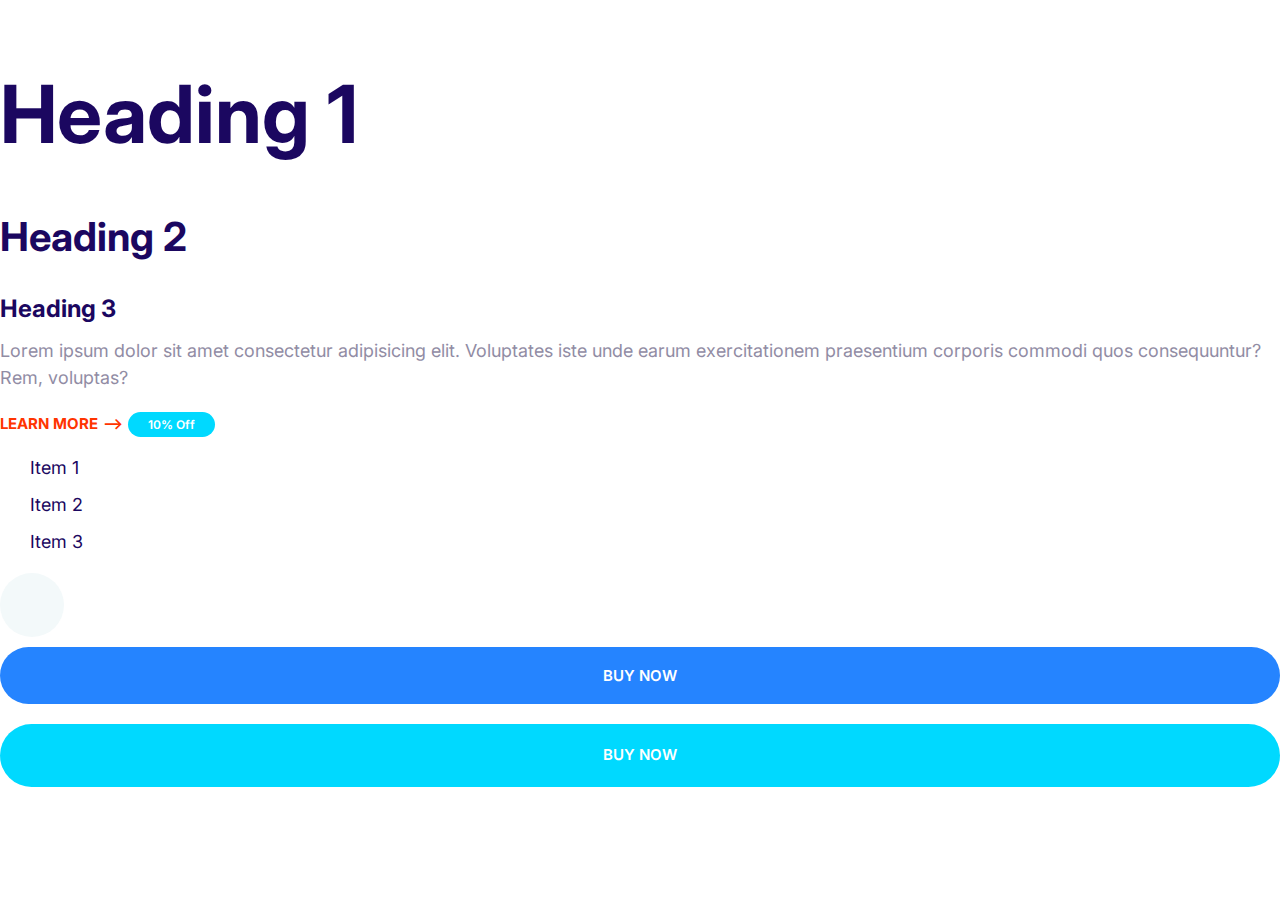
==== index.html @ d7249e1e "Add files via upload" ====
<!DOCTYPE html>
<html lang="en">
  <head>
    <meta charset="UTF-8" />
    <meta http-equiv="X-UA-Compatible" content="IE=edge" />
    <meta name="viewport" content="width=device-width, initial-scale=1.0" />
    <link rel="stylesheet" href="css/normalize.css" />
    <link rel="stylesheet" href="css/styles.css" />
    <link rel="preconnect" href="https://fonts.googleapis.com" />
    <link rel="preconnect" href="https://fonts.gstatic.com" crossorigin />
    <link
      href="https://fonts.googleapis.com/css2?family=Inter:wght@400;600;700&family=Monoton&display=swap"
      rel="stylesheet"
    />
    <title>Moshify</title>
  </head>
  <body>
    <h1>Heading 1</h1>
    <h2>Heading 2</h2>
    <h3>Heading 3</h3>
    <p>
      Lorem ipsum dolor sit amet consectetur adipisicing elit. Voluptates iste
      unde earum exercitationem praesentium corporis commodi quos consequuntur?
      Rem, voluptas?
    </p>
    <a href="#" class="link-arrow">Learn More</a>
    <span class="badge badge--secondary badge--small">10% Off</span>
    <ul class="list list--tick">
      <li class="list__item">Item 1</li>
      <li class="list__item">Item 2</li>
      <li class="list__item">Item 3</li>
    </ul>
  <span class="icon-container">
    </svg><svg class="icon icon--primary">
      <use xlink:href="images/sprite.svg#wordpress"></use>
    </svg>
  </span>
  <button class="btn btn--primary btn--block">Buy Now</button>
  <a href="#" class="btn btn--secondary btn--block">Buy Now</a>
</body>
</html>
---- css/styles.css ----
*,
*::before,
*::after {
  box-sizing: border-box;
}

/* Color Palette */
:root {
  --color-primary: #2584ff;
  --color-secondary: #00d9ff;
  --color-accent: #ff3400;
  --color-headings: #1b0760;
  --color-body: #918ca4;
}

/* Typography */
html {
  font-size: 62.5%;
}

body {
  font-family: Inter, Arial, Helvetica, sans-serif;
  font-size: 2.4rem;
  line-height: 1.5;
  color: var(--color-body);
}

h1,
h2,
h3 {
  color: var(--color-headings);
  margin-bottom: 1rem;
}

h1 {
  font-size: 7rem;
}

h2 {
  font-size: 4rem;
}

h3 {
  font-size: 3rem;
}

p {
  margin-top: 0;
}

@media screen and (min-width: 1024px) {
  body {
    font-size: 1.8rem;
  }

  h1 {
    font-size: 8rem;
  }

  h2 {
    font-size: 4rem;
  }

  h3 {
    font-size: 2.4rem;
  }
}

/* Links */
a {
  text-decoration: none;
}

.link-arrow {
  color: var(--color-accent);
  font-size: 2rem;
  font-weight: bold;
  text-transform: uppercase;
}

.link-arrow::after {
  content: "-->";
  margin-left: 5px;
  transition: margin 0.15s;
}

.link-arrow:hover::after {
  margin-left: 10px;
}

@media screen and (min-width: 1024px) {
  .link-arrow {
    font-size: 1.5rem;
  }
}

/* Badges */
.badge {
  border-radius: 20px;
  font-size: 2rem;
  font-weight: 600;
  padding: 0.5rem 2rem;
  white-space: nowrap;
}

.badge--primary {
  background-color: var(--color-primary);
  color: #fff;
}

.badge--secondary {
  background-color: var(--color-secondary);
  color: #fff;
}

.badge--small {
  font-size: 1.6rem;
}

@media screen and (min-width: 1024px) {
  .badge {
    font-size: 1.5rem;
  }

  .badge--small {
    font-size: 1.2rem;
  }
}

/* Lists */
.list {
  list-style: none;
  padding-left: 0;
  color: var(--color-headings);
}

.list--inline .list__item {
  display: inline-block;
  margin-right: 2rem;
}

.list--tick {
  list-style-image: url(../icons/tick.svg);
  padding-left: 3rem;
}

.list--tick .list__item {
  padding-left: 0.5rem;
  margin-bottom: 1rem;
}

@media screen and (min-width: 1024px) {
  .list--tick .list__item {
    padding-left: 0;
  }
}

/* Icons */
.icon {
  width: 40px;
  height: 40px;
}

.icon--primary {
  fill: var(--color-primary);
}

.icon-container {
  align-items: center;
  background-color: #f3f9fa;
  border-radius: 100%;
  display: inline-flex;
  height: 64px;
  justify-content: center;
  width: 64px;
}

/* Buttons */
.btn {
  border-radius: 40px;
  border-width: 0;
  cursor: pointer;
  font-size: 1.8rem;
  font-weight: 600;
  margin: 1rem 0;
  padding: 2rem 3rem;
  text-align: center;
  text-transform: uppercase;
  white-space: nowrap;
}

.btn--primary {
  background-color: var(--color-primary);
  color: #fff;
}

.btn--primary:hover {
  background-color: #3a8ffd;
}

.btn--secondary {
  background-color: var(--color-secondary);
  color: #fff;
}

.btn--secondary:hover {
  background-color: #00c8eb;
}

.btn--accent {
  background-color: var(--color-accent);
  color: #fff;
}

.btn--accent:hover {
  background-color: #ec3000;
}

.btn--outline {
  background-color: #fff;
  color: var(--color-headings);
  border: 2px solid var(--color-headings);
}

.btn--outline:hover {
  background-color: var(--color-headings);
  color: #fff;
}

.btn--block {
  width: 100%;
  display: inline-block;
}

@media screen and (min-width: 1024px) {
  .btn {
    font-size: 1.5rem;
  }
}
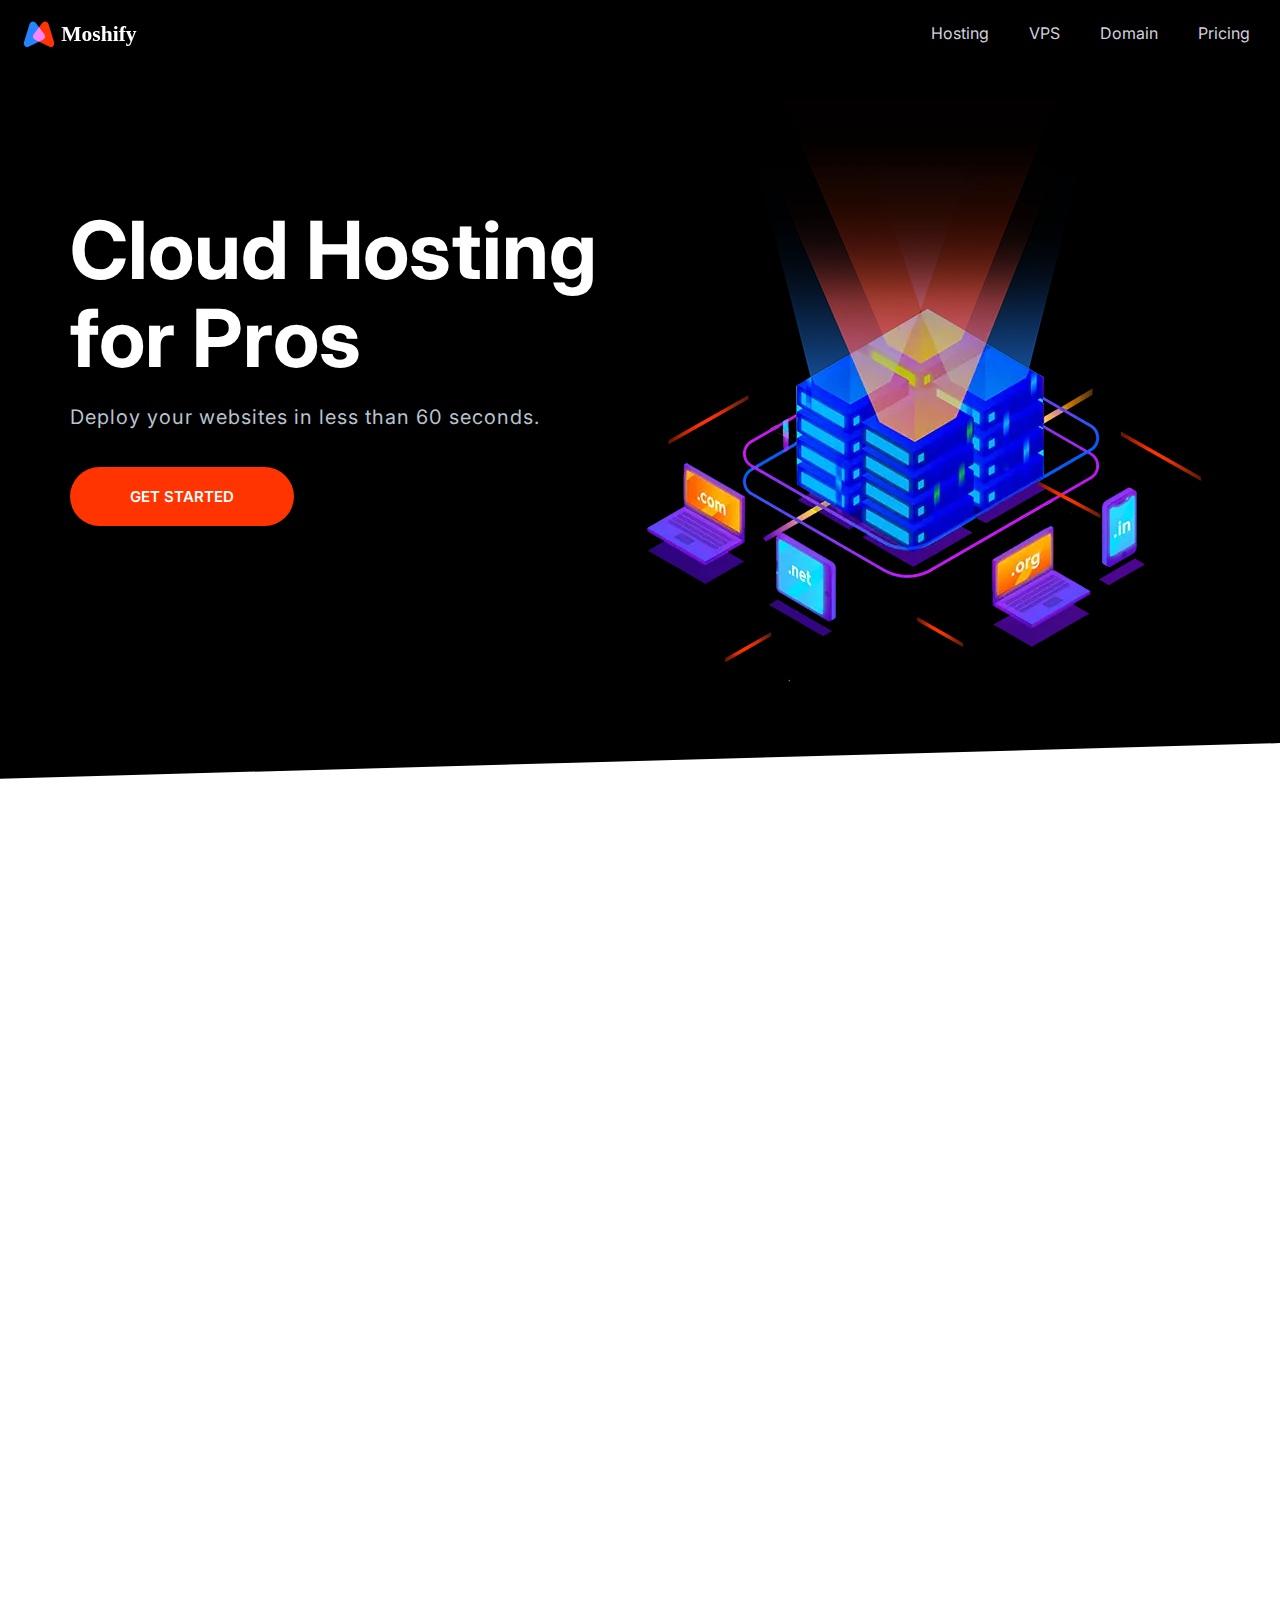
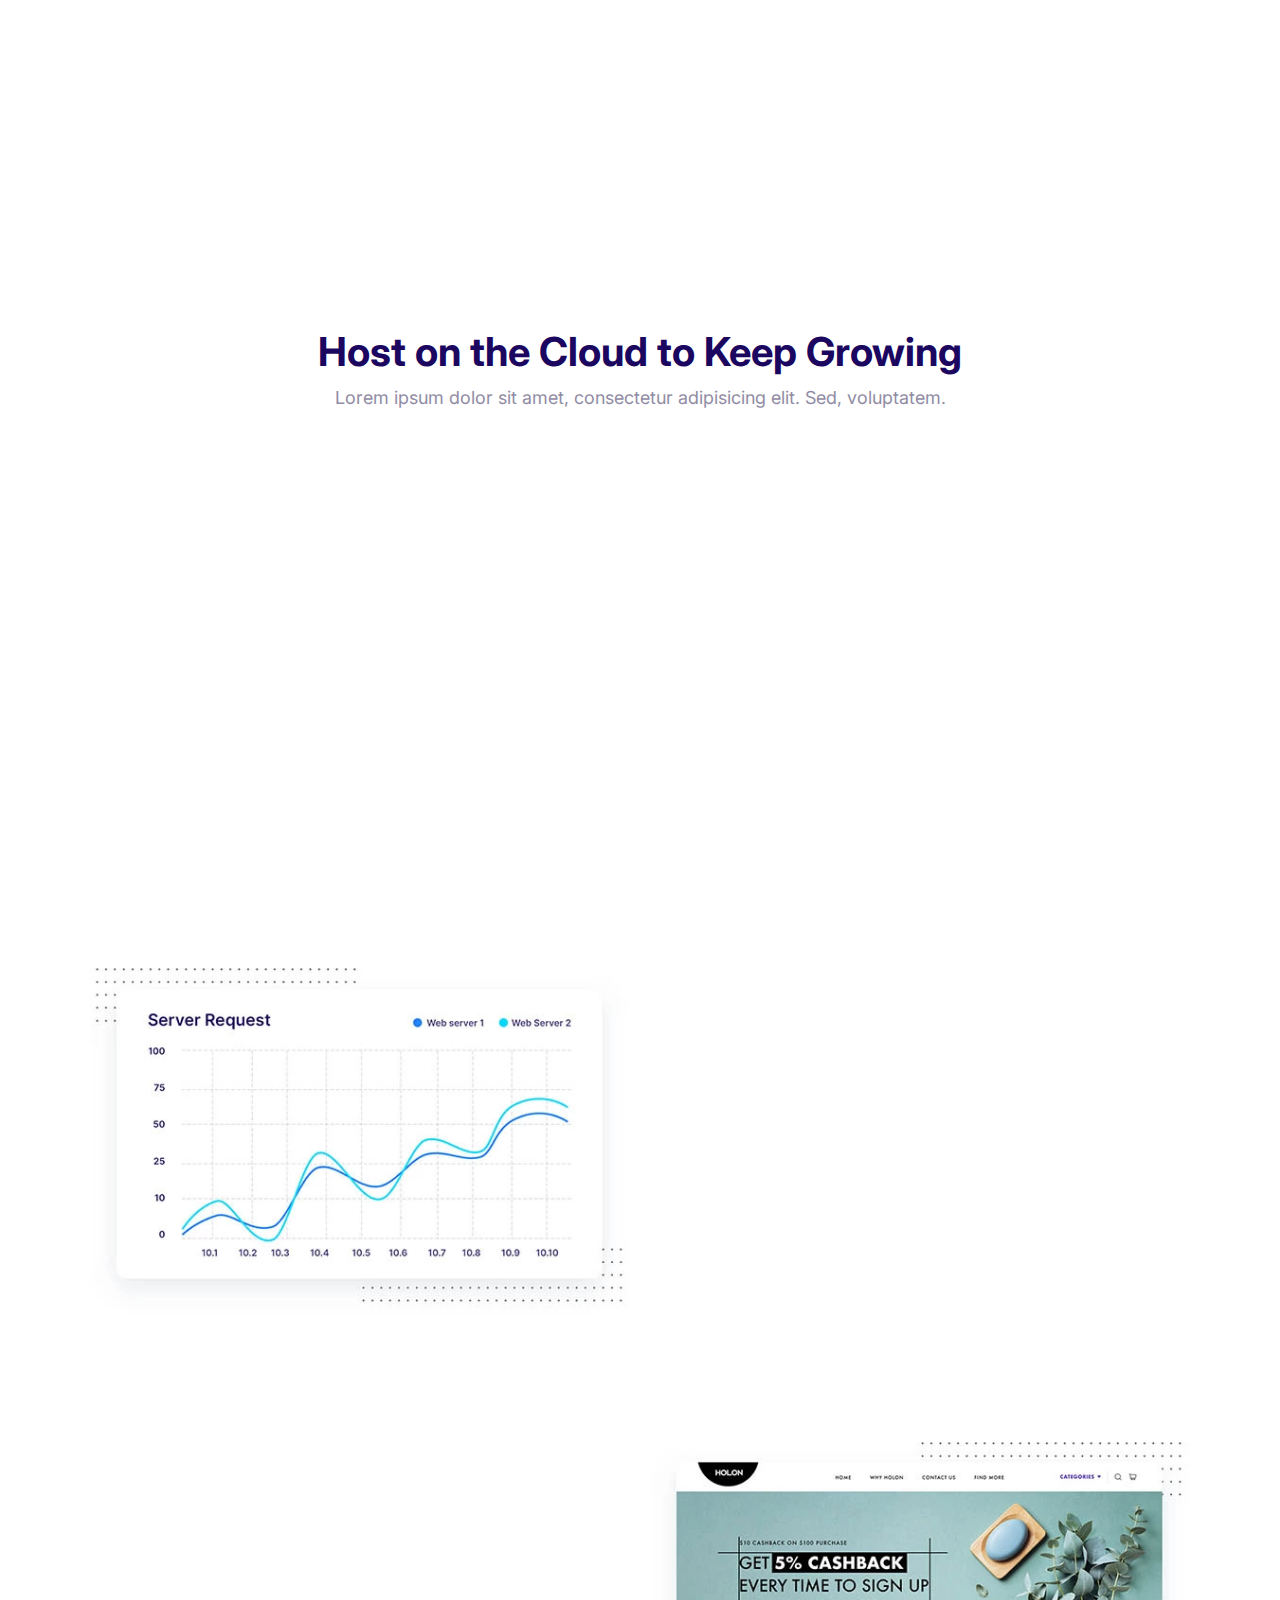
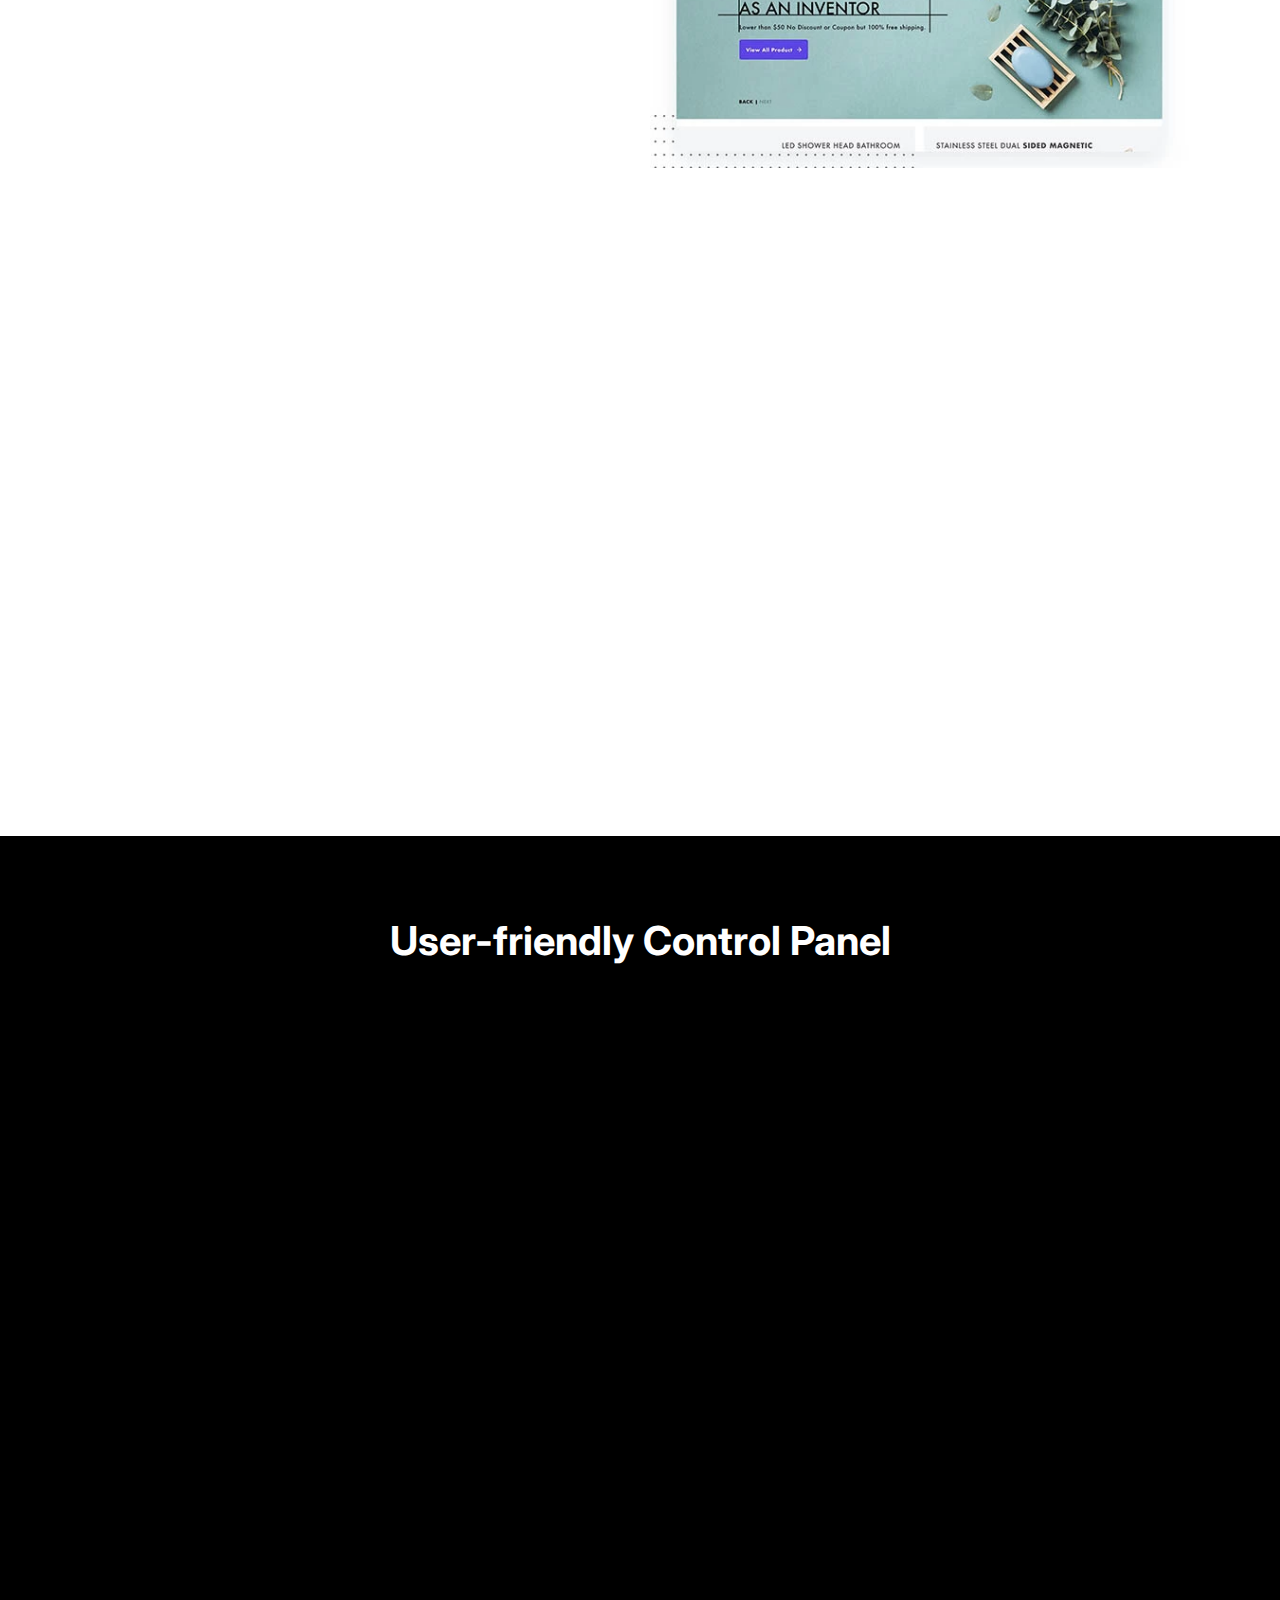
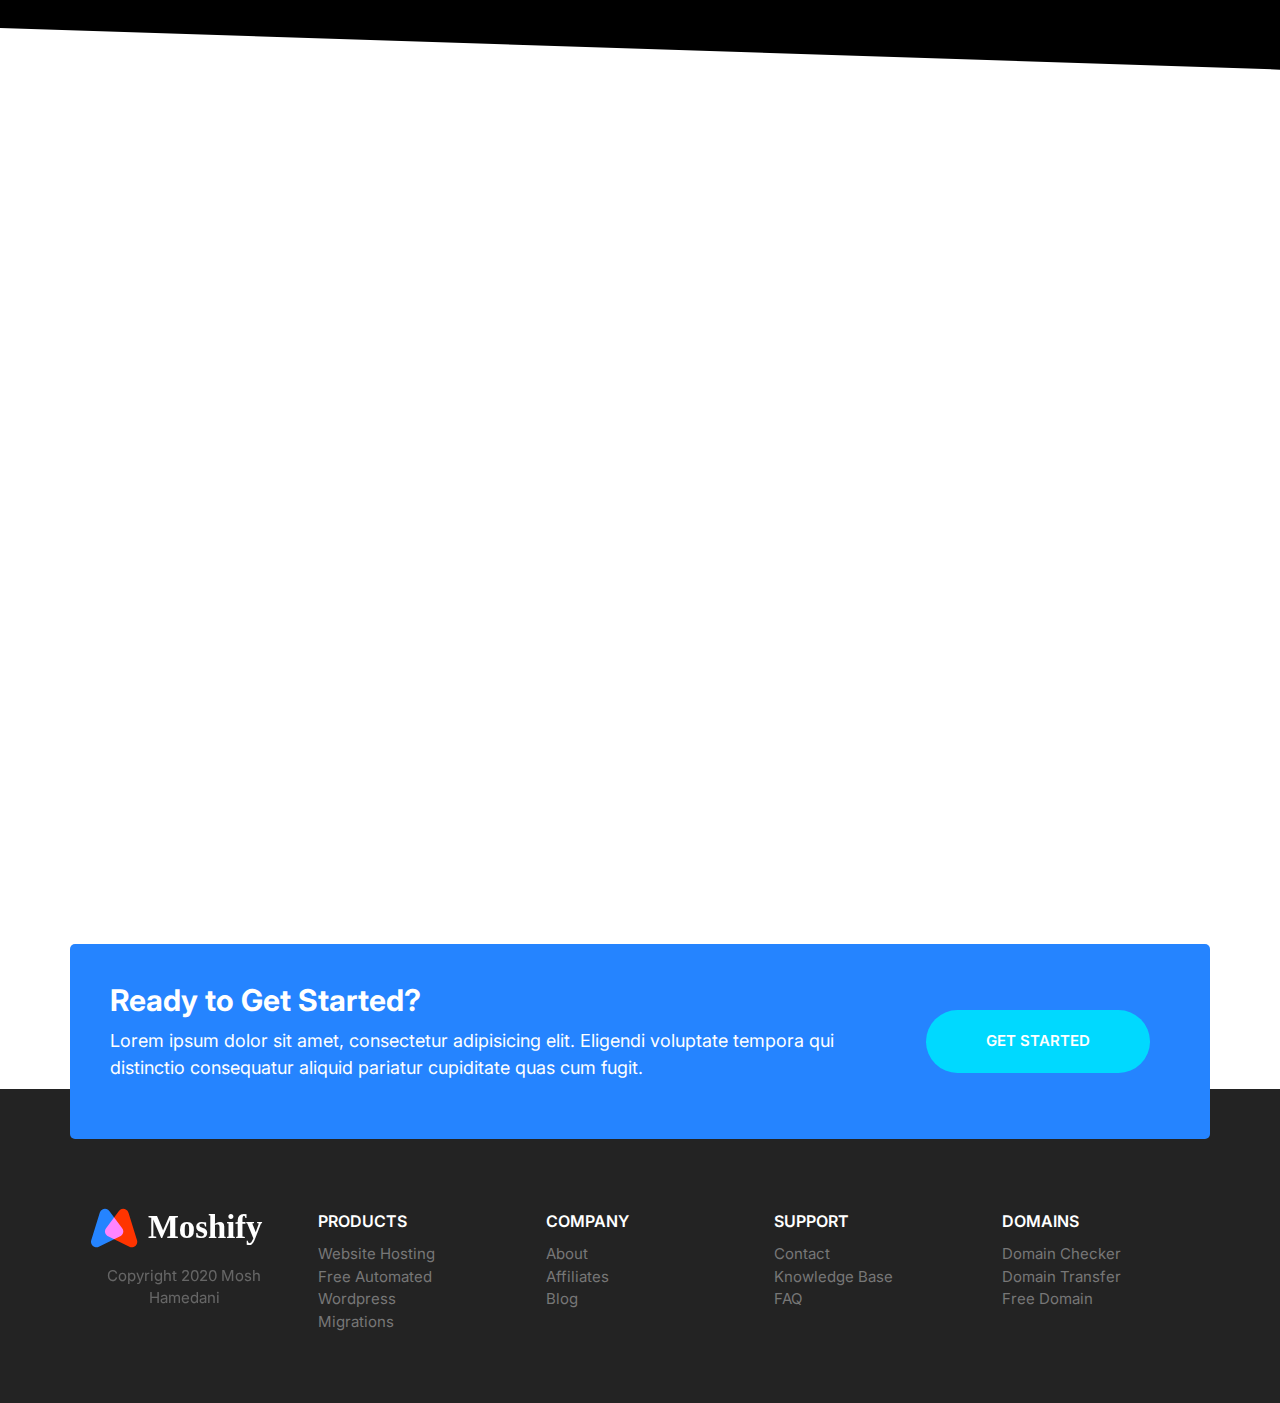
==== commit 0d859f67: "Add files via upload" ====
--- a/index.html
+++ b/index.html
@@ -1,41 +1,513 @@
-<!DOCTYPE html>
-<html lang="en">
-  <head>
-    <meta charset="UTF-8" />
-    <meta http-equiv="X-UA-Compatible" content="IE=edge" />
-    <meta name="viewport" content="width=device-width, initial-scale=1.0" />
-    <link rel="stylesheet" href="css/normalize.css" />
-    <link rel="stylesheet" href="css/styles.css" />
-    <link rel="preconnect" href="https://fonts.googleapis.com" />
-    <link rel="preconnect" href="https://fonts.gstatic.com" crossorigin />
-    <link
-      href="https://fonts.googleapis.com/css2?family=Inter:wght@400;600;700&family=Monoton&display=swap"
-      rel="stylesheet"
-    />
-    <title>Moshify</title>
-  </head>
-  <body>
-    <h1>Heading 1</h1>
-    <h2>Heading 2</h2>
-    <h3>Heading 3</h3>
-    <p>
-      Lorem ipsum dolor sit amet consectetur adipisicing elit. Voluptates iste
-      unde earum exercitationem praesentium corporis commodi quos consequuntur?
-      Rem, voluptas?
-    </p>
-    <a href="#" class="link-arrow">Learn More</a>
-    <span class="badge badge--secondary badge--small">10% Off</span>
-    <ul class="list list--tick">
-      <li class="list__item">Item 1</li>
-      <li class="list__item">Item 2</li>
-      <li class="list__item">Item 3</li>
-    </ul>
-  <span class="icon-container">
-    </svg><svg class="icon icon--primary">
-      <use xlink:href="images/sprite.svg#wordpress"></use>
-    </svg>
-  </span>
-  <button class="btn btn--primary btn--block">Buy Now</button>
-  <a href="#" class="btn btn--secondary btn--block">Buy Now</a>
-</body>
-</html>
+<!DOCTYPE html>
+<html lang="en">
+  <head>
+    <meta charset="UTF-8" />
+    <meta name="viewport" content="width=device-width, initial-scale=1.0" />
+    <meta
+      name="description"
+      content="Deploy your websites in less than 60 seconds."
+    />
+    <meta
+      property="og:title"
+      content="Moshify - Deploy your websites in less than 60 seconds."
+    />
+    <meta
+      property="og:description"
+      content="Moshify is an imginary cloud hosting company. It's designed to teach people how to build modern websites using HTML5 and CSS3. To learn how to build this website from scratch, get the Ultimate HTML and CSS course on codewithmosh.com."
+    />
+    <meta property="og:type" content="website" />
+    <meta property="og:image" content="http://moshified.com/moshify.jpg" />
+    <meta property="og:url" content="http://moshified.com" />
+    <title>Moshify - Go Online for Just $9</title>
+    <link rel="icon" href="images/favicon-sm.png" />
+    <link rel="apple-touch-icon" sizes="72x72" href="images/favicon-md.png" />
+    <link rel="apple-touch-icon" sizes="144x144" href="images/favicon-lg.png" />
+    <link rel="preconnect" href="https://fonts.gstatic.com" />
+    <link
+      href="https://fonts.googleapis.com/css2?family=Inter:wght@400;600;700&display=swap"
+      rel="stylesheet"
+    />
+    <link rel="stylesheet" href="css/styles.css" />
+    <link rel="stylesheet" href="https://unpkg.com/aos@next/dist/aos.css" />
+  </head>
+  <body>
+    <header>
+      <nav class="nav collapsible">
+        <a aria-label="Moshify" class="nav__brand" href="/"
+          ><img src="images/logo.svg" alt=""
+        /></a>
+        <svg class="icon icon--white nav__toggler">
+          <use href="images/sprite.svg#menu"></use>
+        </svg>
+        <ul class="list nav__list collapsible__content">
+          <li class="nav__item">
+            <a target="_blank" href="https://codewithmosh.com">Hosting</a>
+          </li>
+          <li class="nav__item">
+            <a target="_blank" href="https://codewithmosh.com">VPS</a>
+          </li>
+          <li class="nav__item">
+            <a target="_blank" href="https://codewithmosh.com">Domain</a>
+          </li>
+          <li class="nav__item">
+            <a target="_blank" href="https://codewithmosh.com">Pricing</a>
+          </li>
+        </ul>
+      </nav>
+    </header>
+    <section class="block block--dark block--skewed-left hero">
+      <div class="container grid grid--1x2">
+        <header class="block__header hero__content">
+          <h1 data-aos="zoom-in-up" class="block__heading">
+            Cloud Hosting for Pros
+          </h1>
+          <p class="hero__tagline">
+            Deploy your websites in less than 60 seconds.
+          </p>
+          <a
+            target="_blank"
+            href="https://codewithmosh.com"
+            class="btn btn--accent btn--stretched"
+            >Get Started</a
+          >
+        </header>
+        <picture data-aos="zoom-in">
+          <source
+            type="image/webp"
+            srcset="images/banner.webp 1x, images/banner@2x.webp 2x"
+          />
+          <source
+            type="image/png"
+            srcset="images/banner.png 1x, images/banner@2x.png 2x"
+          />
+          <img class="hero__image" src="images/banner.png" alt="" />
+        </picture>
+      </div>
+    </section>
+    <section data-aos="zoom-in-up" class="block container block-domain">
+      <header class="block__header">
+        <h2>Starting at $10 per month</h2>
+        <p>
+          Lorem ipsum dolor sit amet consectetur adipisicing elit. Deleniti,
+          exercitationem?
+        </p>
+      </header>
+      <div class="input-group">
+        <input
+          aria-label="Domain"
+          type="text"
+          class="input"
+          placeholder="Enter domain name here..."
+        />
+        <button class="btn btn--accent">
+          <svg class="icon icon--white">
+            <use href="images/sprite.svg#search"></use></svg
+          >Search
+        </button>
+      </div>
+      <ul class="list block-domain__prices">
+        <li><span class="badge badge--secondary">.com $9</span></li>
+        <li>.sg $10</li>
+        <li>.space $11</li>
+        <li>.info $14</li>
+        <li>.net $10</li>
+        <li>.xyz $10</li>
+      </ul>
+    </section>
+    <section data-aos="fade-up" class="block container block-plans">
+      <div class="grid grid--1x3">
+        <div class="plan">
+          <div class="card card--secondary">
+            <header class="card__header">
+              <h3 class="plan__name">Entry</h3>
+              <span class="plan__price">$14</span>
+              <span class="plan__billing-cycle">/month</span>
+              <span class="badge badge--secondary badge--small">10% OFF</span>
+              <span class="plan__description">Easy start on the cloud</span>
+            </header>
+            <div class="card__body">
+              <ul class="list list--tick">
+                <li class="list__item">Unlimited Websites</li>
+                <li class="list__item">Unlimited Bandwidth</li>
+                <li class="list__item">100 GB SSD Sotrage</li>
+                <li class="list__item">3 GB RAM</li>
+              </ul>
+              <button class="btn btn--outline btn--block">Buy Now</button>
+            </div>
+          </div>
+        </div>
+        <div class="plan plan--popular">
+          <div class="card card--primary">
+            <header class="card__header">
+              <h3 class="plan__name">Entry</h3>
+              <span class="plan__price">$14</span>
+              <span class="plan__billing-cycle">/month</span>
+              <span class="badge badge--primary badge--small">10% OFF</span>
+              <span class="plan__description">Easy start on the cloud</span>
+            </header>
+            <div class="card__body">
+              <ul class="list list--tick">
+                <li class="list__item">Unlimited Websites</li>
+                <li class="list__item">Unlimited Bandwidth</li>
+                <li class="list__item">100 GB SSD Sotrage</li>
+                <li class="list__item">3 GB RAM</li>
+              </ul>
+              <button class="btn btn--outline btn--block">Buy Now</button>
+            </div>
+          </div>
+        </div>
+        <div class="plan">
+          <div class="card card--secondary">
+            <header class="card__header">
+              <h3 class="plan__name">Entry</h3>
+              <span class="plan__price">$14</span>
+              <span class="plan__billing-cycle">/month</span>
+              <span class="badge badge--secondary badge--small">10% OFF</span>
+              <span class="plan__description">Easy start on the cloud</span>
+            </header>
+            <div class="card__body">
+              <ul class="list list--tick">
+                <li class="list__item">Unlimited Websites</li>
+                <li class="list__item">Unlimited Bandwidth</li>
+                <li class="list__item">100 GB SSD Sotrage</li>
+                <li class="list__item">3 GB RAM</li>
+              </ul>
+              <button class="btn btn--outline btn--block">Buy Now</button>
+            </div>
+          </div>
+        </div>
+      </div>
+    </section>
+    <section class="block container">
+      <header class="block__header">
+        <h2>Host on the Cloud to Keep Growing</h2>
+        <p>
+          Lorem ipsum dolor sit amet, consectetur adipisicing elit. Sed,
+          voluptatem.
+        </p>
+      </header>
+      <article class="grid grid--1x2 feature">
+        <div class="feature__content" data-aos="fade-right">
+          <span class="icon-container">
+            <svg class="icon icon--primary">
+              <use href="images/sprite.svg#easy"></use>
+            </svg>
+          </span>
+          <h3 class="feature__heading">Super Easy to Use</h3>
+          <p>
+            Lorem ipsum dolor sit amet consectetur adipisicing elit. Quam
+            obcaecati vel ad unde est illo at. Labore excepturi officia dolores!
+          </p>
+          <a href="https://codewithmosh.com" target="_blank" class="link-arrow"
+            >Learn More</a
+          >
+        </div>
+        <picture data-aos="zoom-in-left">
+          <source
+            type="image/webp"
+            srcset="images/easy.webp 1x, images/easy@2x.webp 2x"
+          />
+          <source
+            type="image/jpg"
+            srcset="images/easy.jpg 1x, images/easy@2x.jpg 2x"
+          />
+          <img class="feature__image" src="images/easy@2x.jpg" alt="" />
+        </picture>
+      </article>
+      <article class="grid grid--1x2 feature">
+        <div class="feature__content" data-aos="fade-up">
+          <span class="icon-container">
+            <svg class="icon icon--primary">
+              <use href="images/sprite.svg#computer"></use>
+            </svg>
+          </span>
+          <h3 class="feature__heading">Simply Fast Websites</h3>
+          <p>
+            Lorem ipsum dolor sit amet consectetur adipisicing elit. Quam
+            obcaecati vel ad unde est illo at. Labore excepturi officia dolores!
+          </p>
+          <a href="https://codewithmosh.com" target="_blank" class="link-arrow"
+            >Learn More</a
+          >
+        </div>
+        <picture>
+          <source
+            type="image/webp"
+            srcset="images/fast.webp 1x, images/fast@2x.webp 2x"
+          />
+          <source
+            type="image/jpg"
+            srcset="images/fast.jpg 1x, images/fast@2x.jpg 2x"
+          />
+          <img class="feature__image" src="images/fast@2x.jpg" alt="" />
+        </picture>
+      </article>
+      <article class="grid grid--1x2 feature">
+        <div class="feature__content" data-aos="fade-up">
+          <span class="icon-container">
+            <svg class="icon icon--primary">
+              <use href="images/sprite.svg#wordpress"></use>
+            </svg>
+          </span>
+          <h3 class="feature__heading">Wordpress Made Easy</h3>
+          <p>
+            Lorem ipsum dolor sit amet consectetur adipisicing elit. Quam
+            obcaecati vel ad unde est illo at. Labore excepturi officia dolores!
+          </p>
+          <a href="https://codewithmosh.com" target="_blank" class="link-arrow"
+            >Learn More</a
+          >
+        </div>
+        <picture>
+          <source
+            type="image/webp"
+            srcset="images/wordpress.webp 1x, images/wordpress@2x.webp 2x"
+          />
+          <source
+            type="image/jpg"
+            srcset="images/wordpress.jpg 1x, images/wordpress@2x.jpg 2x"
+          />
+          <img class="feature__image" src="images/wordpress@2x.jpg" alt="" />
+        </picture>
+      </article>
+      <article class="grid grid--1x2 feature">
+        <div class="feature__content" data-aos="fade-left">
+          <span class="icon-container">
+            <svg class="icon icon--primary">
+              <use href="images/sprite.svg#clock"></use>
+            </svg>
+          </span>
+          <h3 class="feature__heading">24/7 Expert Support</h3>
+          <p>
+            Lorem ipsum dolor sit amet consectetur adipisicing elit. Quam
+            obcaecati vel ad unde est illo at. Labore excepturi officia dolores!
+          </p>
+          <a href="https://codewithmosh.com" target="_blank" class="link-arrow"
+            >Learn More</a
+          >
+        </div>
+        <picture data-aos="fade-right">
+          <source
+            type="image/webp"
+            srcset="images/support.webp 1x, images/support@2x.webp 2x"
+          />
+          <source
+            type="image/jpg"
+            srcset="images/support.jpg 1x, images/support@2x.jpg 2x"
+          />
+          <img class="feature__image" src="images/support@2x.jpg" alt="" />
+        </picture>
+      </article>
+    </section>
+    <section class="block block--dark block--skewed-right block-showcase">
+      <header class="block__header">
+        <h2>User-friendly Control Panel</h2>
+      </header>
+      <div class="container grid grid--1x2">
+        <picture data-aos="fade-right" class="block-showcase__image">
+          <source
+            type="image/webp"
+            srcset="images/ipad.webp 1x, images/ipad@2x.webp 2x"
+          />
+          <source
+            type="image/png"
+            srcset="images/ipad.png 1x, images/ipad@2x.png 2x"
+          />
+          <img src="images/ipad.png" alt="" />
+        </picture>
+        <ul class="list" data-aos="fade-up">
+          <li>
+            <div class="media">
+              <div class="media__image">
+                <svg class="icon icon--primary">
+                  <use href="images/sprite.svg#snap"></use>
+                </svg>
+              </div>
+              <div class="media__body">
+                <h3 class="media__title">Easy Start & Managed Updates</h3>
+                <p>
+                  Lorem ipsum dolor sit amet consectetur adipisicing elit.
+                  Veniam quisquam, ex nostrum vero voluptates dicta excepturi
+                  vel perspiciatis consequuntur ab.
+                </p>
+              </div>
+            </div>
+          </li>
+          <li>
+            <div class="media">
+              <div class="media__image">
+                <svg class="icon icon--primary">
+                  <use href="images/sprite.svg#growth"></use>
+                </svg>
+              </div>
+              <div class="media__body">
+                <h3 class="media__title">Staging, GIT & WP-CLI</h3>
+                <p>
+                  Lorem ipsum dolor sit amet consectetur adipisicing elit.
+                  Veniam quisquam, ex nostrum vero voluptates dicta excepturi
+                  vel perspiciatis consequuntur ab.
+                </p>
+              </div>
+            </div>
+          </li>
+          <li>
+            <div class="media">
+              <div class="media__image">
+                <svg class="icon icon--primary">
+                  <use href="images/sprite.svg#wordpress"></use>
+                </svg>
+              </div>
+              <div class="media__body">
+                <h3 class="media__title">Dynamic Caching & More</h3>
+                <p>
+                  Lorem ipsum dolor sit amet consectetur adipisicing elit.
+                  Veniam quisquam, ex nostrum vero voluptates dicta excepturi
+                  vel perspiciatis consequuntur ab.
+                </p>
+              </div>
+            </div>
+          </li>
+        </ul>
+      </div>
+    </section>
+    <section class="block" data-aos="zoom-in">
+      <header class="block__header">
+        <h2>What our Customers are Saying</h2>
+        <p>
+          Lorem ipsum dolor sit amet, consectetur adipisicing elit. Aut, ipsam.
+        </p>
+      </header>
+      <div class="container">
+        <div class="card testimonial">
+          <div class="grid grid--1x2">
+            <div class="testimonial__image">
+              <img
+                src="images/testimonial.jpg"
+                alt="A happy, smiling customer"
+              />
+              <span class="icon-container icon-container--accent">
+                <svg class="icon icon--white icon--small">
+                  <use href="images/sprite.svg#quotes"></use>
+                </svg>
+              </span>
+            </div>
+            <blockquote class="quote">
+              <p class="quote__text">
+                Lorem, ipsum dolor sit amet consectetur adipisicing elit.
+                Incidunt optio officiis dolore earum error eaque perferendis
+                laudantium sed praesentium dolorum.
+              </p>
+              <footer>
+                <div class="media">
+                  <div class="media__image">
+                    <svg class="icon icon--primary quote__line">
+                      <use href="images/sprite.svg#line"></use>
+                    </svg>
+                  </div>
+                  <div class="media__body">
+                    <h3 class="media__title quote__author">John Smith</h3>
+                    <p class="quote__organization">ABC Company</p>
+                  </div>
+                </div>
+              </footer>
+            </blockquote>
+          </div>
+        </div>
+      </div>
+    </section>
+    <div class="container">
+      <div class="callout callout--primary callout-signup">
+        <div class="grid grid--1x2">
+          <div class="callout__content">
+            <h2 class="callout__heading">Ready to Get Started?</h2>
+            <p>
+              Lorem ipsum dolor sit amet, consectetur adipisicing elit. Eligendi
+              voluptate tempora qui distinctio consequatur aliquid pariatur
+              cupiditate quas cum fugit.
+            </p>
+          </div>
+          <a
+            target="_blank"
+            href="https://codewithmosh.com"
+            class="btn btn--secondary btn--stretched"
+            >Get Started</a
+          >
+        </div>
+      </div>
+    </div>
+
+    <footer class="block block--dark footer">
+      <div class="container grid footer__sections">
+        <section class="collapsible collapsible--expanded footer__section">
+          <div class="collapsible__header">
+            <h2 class="collapsible__heading footer__heading">Products</h2>
+            <svg class="icon icon--white collapsible__chevron">
+              <use href="images/sprite.svg#chevron"></use>
+            </svg>
+          </div>
+          <div class="collapsible__content">
+            <ul class="list">
+              <li><a href="#">Website Hosting</a></li>
+              <li><a href="#">Free Automated Wordpress</a></li>
+              <li><a href="#">Migrations</a></li>
+            </ul>
+          </div>
+        </section>
+        <section class="collapsible footer__section">
+          <div class="collapsible__header">
+            <h2 class="collapsible__heading footer__heading">Company</h2>
+            <svg class="icon icon--white collapsible__chevron">
+              <use href="images/sprite.svg#chevron"></use>
+            </svg>
+          </div>
+          <div class="collapsible__content">
+            <ul class="list">
+              <li><a href="#">About</a></li>
+              <li><a href="#">Affiliates</a></li>
+              <li><a href="#">Blog</a></li>
+            </ul>
+          </div>
+        </section>
+        <section class="collapsible footer__section">
+          <div class="collapsible__header">
+            <h2 class="collapsible__heading footer__heading">Support</h2>
+            <svg class="icon icon--white collapsible__chevron">
+              <use href="images/sprite.svg#chevron"></use>
+            </svg>
+          </div>
+          <div class="collapsible__content">
+            <ul class="list">
+              <li><a href="#">Contact</a></li>
+              <li><a href="#">Knowledge Base</a></li>
+              <li><a href="#">FAQ</a></li>
+            </ul>
+          </div>
+        </section>
+        <section class="collapsible footer__section">
+          <div class="collapsible__header">
+            <h2 class="collapsible__heading footer__heading">Domains</h2>
+            <svg class="icon icon--white collapsible__chevron">
+              <use href="images/sprite.svg#chevron"></use>
+            </svg>
+          </div>
+          <div class="collapsible__content">
+            <ul class="list">
+              <li><a href="#">Domain Checker</a></li>
+              <li><a href="#">Domain Transfer</a></li>
+              <li><a href="#">Free Domain</a></li>
+            </ul>
+          </div>
+        </section>
+        <div class="footer__brand">
+          <img src="images/logo.svg" alt="" />
+          <p class="footer__copyright">Copyright 2020 Mosh Hamedani</p>
+        </div>
+      </div>
+    </footer>
+    <script src="js/main.js"></script>
+    <script src="https://unpkg.com/aos@next/dist/aos.js"></script>
+    <script>
+      AOS.init();
+    </script>
+  </body>
+</html>
--- a/css/styles.css
+++ b/css/styles.css
@@ -1,239 +1,897 @@
-*,
-*::before,
-*::after {
-  box-sizing: border-box;
-}
-
-/* Color Palette */
-:root {
-  --color-primary: #2584ff;
-  --color-secondary: #00d9ff;
-  --color-accent: #ff3400;
-  --color-headings: #1b0760;
-  --color-body: #918ca4;
-}
-
-/* Typography */
-html {
-  font-size: 62.5%;
-}
-
-body {
-  font-family: Inter, Arial, Helvetica, sans-serif;
-  font-size: 2.4rem;
-  line-height: 1.5;
-  color: var(--color-body);
-}
-
-h1,
-h2,
-h3 {
-  color: var(--color-headings);
-  margin-bottom: 1rem;
-}
-
-h1 {
-  font-size: 7rem;
-}
-
-h2 {
-  font-size: 4rem;
-}
-
-h3 {
-  font-size: 3rem;
-}
-
-p {
-  margin-top: 0;
-}
-
-@media screen and (min-width: 1024px) {
-  body {
-    font-size: 1.8rem;
-  }
-
-  h1 {
-    font-size: 8rem;
-  }
-
-  h2 {
-    font-size: 4rem;
-  }
-
-  h3 {
-    font-size: 2.4rem;
-  }
-}
-
-/* Links */
-a {
-  text-decoration: none;
-}
-
-.link-arrow {
-  color: var(--color-accent);
-  font-size: 2rem;
-  font-weight: bold;
-  text-transform: uppercase;
-}
-
-.link-arrow::after {
-  content: "-->";
-  margin-left: 5px;
-  transition: margin 0.15s;
-}
-
-.link-arrow:hover::after {
-  margin-left: 10px;
-}
-
-@media screen and (min-width: 1024px) {
-  .link-arrow {
-    font-size: 1.5rem;
-  }
-}
-
-/* Badges */
-.badge {
-  border-radius: 20px;
-  font-size: 2rem;
-  font-weight: 600;
-  padding: 0.5rem 2rem;
-  white-space: nowrap;
-}
-
-.badge--primary {
-  background-color: var(--color-primary);
-  color: #fff;
-}
-
-.badge--secondary {
-  background-color: var(--color-secondary);
-  color: #fff;
-}
-
-.badge--small {
-  font-size: 1.6rem;
-}
-
-@media screen and (min-width: 1024px) {
-  .badge {
-    font-size: 1.5rem;
-  }
-
-  .badge--small {
-    font-size: 1.2rem;
-  }
-}
-
-/* Lists */
-.list {
-  list-style: none;
-  padding-left: 0;
-  color: var(--color-headings);
-}
-
-.list--inline .list__item {
-  display: inline-block;
-  margin-right: 2rem;
-}
-
-.list--tick {
-  list-style-image: url(../icons/tick.svg);
-  padding-left: 3rem;
-}
-
-.list--tick .list__item {
-  padding-left: 0.5rem;
-  margin-bottom: 1rem;
-}
-
-@media screen and (min-width: 1024px) {
-  .list--tick .list__item {
-    padding-left: 0;
-  }
-}
-
-/* Icons */
-.icon {
-  width: 40px;
-  height: 40px;
-}
-
-.icon--primary {
-  fill: var(--color-primary);
-}
-
-.icon-container {
-  align-items: center;
-  background-color: #f3f9fa;
-  border-radius: 100%;
-  display: inline-flex;
-  height: 64px;
-  justify-content: center;
-  width: 64px;
-}
-
-/* Buttons */
-.btn {
-  border-radius: 40px;
-  border-width: 0;
-  cursor: pointer;
-  font-size: 1.8rem;
-  font-weight: 600;
-  margin: 1rem 0;
-  padding: 2rem 3rem;
-  text-align: center;
-  text-transform: uppercase;
-  white-space: nowrap;
-}
-
-.btn--primary {
-  background-color: var(--color-primary);
-  color: #fff;
-}
-
-.btn--primary:hover {
-  background-color: #3a8ffd;
-}
-
-.btn--secondary {
-  background-color: var(--color-secondary);
-  color: #fff;
-}
-
-.btn--secondary:hover {
-  background-color: #00c8eb;
-}
-
-.btn--accent {
-  background-color: var(--color-accent);
-  color: #fff;
-}
-
-.btn--accent:hover {
-  background-color: #ec3000;
-}
-
-.btn--outline {
-  background-color: #fff;
-  color: var(--color-headings);
-  border: 2px solid var(--color-headings);
-}
-
-.btn--outline:hover {
-  background-color: var(--color-headings);
-  color: #fff;
-}
-
-.btn--block {
-  width: 100%;
-  display: inline-block;
-}
-
-@media screen and (min-width: 1024px) {
-  .btn {
-    font-size: 1.5rem;
-  }
-}
+@import "./normalize.css";
+:root {
+  --color-primary: #2584ff;
+  --color-secondary: #00d9ff;
+  --color-accent: #ff3400;
+  --color-headings: #1b0760;
+  --color-body: #918ca4;
+  --color-body-darker: #5c5577;
+  --color-border: #ccc;
+  --border-radius: 30px;
+}
+
+*, *::after, *::before {
+  box-sizing: border-box;
+}
+
+/* Typography */
+
+::selection {
+  background: var(--color-primary);
+  color: #fff;
+}
+
+html {
+  font-size: 62.5%;
+}
+
+img {
+  width: 100%;
+}
+
+body {
+  font-family: Inter, Arial, Helvetica, sans-serif;
+  font-size: 2rem;
+  line-height: 1.5;
+  color: var(--color-body);
+}
+
+h1, h2, h3 {
+  color: var(--color-headings);
+  margin-bottom: 1rem;
+  line-height: 1.1;
+}
+
+h1 {
+  font-size: 6rem;
+}
+
+h2 {
+  font-size: 4rem;
+}
+
+h3 {
+  font-size: 2.8rem;
+  font-weight: 600;
+  line-height: 1.3;
+}
+
+p {
+  margin-top: 0;
+}
+
+@media screen and (min-width: 1024px) {
+  body {
+    font-size: 1.8rem;
+  }
+  h1 {
+    font-size: 8rem;
+  }
+  h2 {
+    font-size: 4rem;
+  }
+  h3 {
+    font-size: 2.4rem;
+  }
+}
+
+/* Links */
+
+a {
+  text-decoration: none;
+}
+
+.link-arrow {
+  color: var(--color-accent);
+  text-transform: uppercase;
+  font-size: 2rem;
+  font-weight: bold;
+}
+
+.link-arrow::after {
+  content: "-->";
+  margin-left: 5px;
+  transition: margin 0.15s;
+}
+
+.link-arrow:hover::after {
+  margin-left: 10px;
+}
+
+@media screen and (min-width: 1024px) {
+  .link-arrow {
+    font-size: 1.5rem;
+  }
+}
+
+/* Badges */
+
+.badge {
+  border-radius: 20px;
+  font-size: 2rem;
+  font-weight: 600;
+  padding: 0.5rem 2rem;
+  white-space: nowrap;
+}
+
+.badge--primary {
+  background: var(--color-primary);
+  color: #fff;
+}
+
+.badge--secondary {
+  background: var(--color-secondary);
+  color: #fff;
+}
+
+.badge--small {
+  font-size: 1.6rem;
+  padding: 0.5rem 1.5rem;
+}
+
+@media screen and (min-width: 1024px) {
+  .badge {
+    font-size: 1.5rem;
+  }
+  .badge--small {
+    font-size: 1.2rem;
+  }
+}
+
+/* Lists */
+
+.list {
+  list-style: none;
+  padding-left: 0;
+}
+
+.list--inline .list__item {
+  display: inline-block;
+  margin-right: 2rem;
+}
+
+.list--tick {
+  list-style-image: url(../images/tick.svg);
+  padding-left: 3rem;
+  color: var(--color-headings);
+}
+
+.list--tick .list__item {
+  padding-left: 0.5rem;
+  margin-bottom: 1rem;
+}
+
+@media screen and (min-width: 1024px) {
+  .list--tick .list__item {
+    padding-left: 0;
+  }
+}
+
+/* Icons */
+
+.icon {
+  width: 40px;
+  height: 40px;
+}
+
+.icon--small {
+  width: 30px;
+  height: 30px;
+}
+
+.icon--primary {
+  fill: var(--color-primary);
+}
+
+.icon--white {
+  fill: #fff;
+}
+
+.icon-container {
+  background: #f3f9fa;
+  width: 64px;
+  height: 64px;
+  border-radius: 100%;
+  display: inline-flex;
+  justify-content: center;
+  align-items: center;
+}
+
+.icon-container--accent {
+  background: var(--color-accent);
+}
+
+/* Buttons */
+
+.btn {
+  border-radius: 40px;
+  border: 0;
+  cursor: pointer;
+  font-size: 1.8rem;
+  font-weight: 600;
+  margin: 1rem 0;
+  outline: 0;
+  padding: 2rem 4vw;
+  text-align: center;
+  text-transform: uppercase;
+  white-space: nowrap;
+}
+
+.btn .icon {
+  width: 2rem;
+  height: 2rem;
+  margin-right: 1rem;
+  vertical-align: middle;
+}
+
+.btn--primary {
+  background: var(--color-primary);
+  color: #fff;
+}
+
+.btn--primary:hover {
+  background: #3a8ffd;
+}
+
+.btn--secondary {
+  background: var(--color-secondary);
+  color: #fff;
+}
+
+.btn--secondary:hover {
+  background: #05cdf0;
+}
+
+.btn--accent {
+  background: var(--color-accent);
+  color: #fff;
+}
+
+.btn--accent:hover {
+  background: #ec3000;
+}
+
+.btn--outline {
+  background: #fff;
+  color: var(--color-headings);
+  border: 2px solid var(--color-headings);
+}
+
+.btn--outline:hover {
+  background: var(--color-headings);
+  color: #fff;
+}
+
+.btn--stretched {
+  padding-left: 6rem;
+  padding-right: 6rem;
+}
+
+.btn--block {
+  width: 100%;
+  display: inline-block;
+}
+
+@media screen and (min-width: 1024px) {
+  .btn {
+    font-size: 1.5rem;
+  }
+}
+
+/* Inputs */
+
+.input {
+  border-radius: var(--border-radius);
+  border: 1px solid var(--color-border);
+  color: var(--color-headings);
+  font-size: 2rem;
+  outline: 0;
+  padding: 1.5rem 3.5rem;
+}
+
+::placeholder {
+  color: #cdcbd7;
+}
+
+.input-group {
+  border: 1px solid var(--color-border);
+  border-radius: var(--border-radius);
+  display: flex;
+}
+
+.input-group .input {
+  border: 0;
+  flex-grow: 1;
+  padding: 1.5rem 2rem;
+  width: 0;
+}
+
+.input-group .btn {
+  margin: 4px;
+}
+
+@media screen and (min-width: 1024px) {
+  .input {
+    font-size: 1.5rem;
+  }
+}
+
+/* Cards */
+
+.card {
+  border-radius: 7px;
+  box-shadow: 0 0 20px 10px #f3f3f3;
+  overflow: hidden;
+}
+
+.card__header, .card__body {
+  padding: 2rem 7%;
+}
+
+.card--primary .card__header {
+  background: var(--color-primary);
+  color: #fff;
+}
+
+.card--secondary .card__header {
+  background: var(--color-secondary);
+  color: #fff;
+}
+
+.card--primary .badge--primary {
+  background: #126de4;
+}
+
+.card--secondary .badge--secondary {
+  background: #02cdf1;
+}
+
+/* Plans */
+
+.plan {
+  transition: transform 0.2s ease-out;
+}
+
+.plan__name {
+  color: #fff;
+  margin: 0;
+  font-weight: 500;
+  font-size: 2.4rem;
+}
+
+.plan__price {
+  font-size: 5rem;
+}
+
+.plan__billing-cycle {
+  font-size: 2rem;
+  font-weight: 300;
+  opacity: 0.8;
+  margin-right: 1rem;
+}
+
+.plan__description {
+  font-size: 2rem;
+  font-weight: 300;
+  letter-spacing: 1px;
+  display: block;
+}
+
+.plan .list__item {
+  margin-bottom: 2rem;
+}
+
+.plan--popular .card__header {
+  position: relative;
+}
+
+.plan--popular .card__header::before {
+  content: url(../images/popular.svg);
+  width: 40px;
+  display: inline-block;
+  position: absolute;
+  top: -6px;
+  right: 5%;
+}
+
+.plan:hover {
+  transform: scale(1.05);
+}
+
+.plan--popular:hover {
+  transform: scale(1.15);
+}
+
+@media screen and (min-width: 1024px) {
+  .plan--popular {
+    transform: scale(1.1);
+  }
+  .plan__name {
+    font-size: 1.4rem;
+  }
+  .plan__price {
+    font-size: 5rem;
+  }
+  .plan__billing-cycle {
+    font-size: 1.6rem;
+  }
+  .plan__description {
+    font-size: 1.7rem;
+  }
+}
+
+/* Media */
+
+.media {
+  display: flex;
+  margin-bottom: 4rem;
+}
+
+.media__title {
+  margin-top: 0;
+}
+
+.media__body {
+  margin: 0 2rem;
+}
+
+.media__image {
+  margin-top: 1rem;
+}
+
+/* Quotes */
+
+.quote {
+  font-size: 3rem;
+  font-style: italic;
+  color: var(--color-body-darker);
+  line-height: 1.3;
+}
+
+.quote__text::before {
+  content: open-quote;
+}
+
+.quote__text::after {
+  content: close-quote;
+}
+
+.quote__author {
+  font-size: 2rem;
+  font-weight: 500;
+  font-style: normal;
+  margin-bottom: 0;
+}
+
+.quote__organization {
+  color: var(--color-headings);
+  opacity: 0.4;
+  font-size: 1.5rem;
+  font-style: normal;
+}
+
+.quote__line {
+  position: relative;
+  bottom: 10px;
+}
+
+@media screen and (min-width: 1024px) {
+  .quote {
+    font-size: 2rem;
+  }
+  .quote__author {
+    font-size: 2.4rem;
+  }
+  .quote__organization {
+    font-size: 1.6rem;
+  }
+}
+
+/* Grids */
+
+.grid {
+  display: grid;
+}
+
+@media screen and (min-width: 768px) {
+  .grid--1x2 {
+    grid-template-columns: repeat(2, 1fr);
+  }
+}
+
+@media screen and (min-width: 1024px) {
+  .grid--1x3 {
+    grid-template-columns: repeat(3, 1fr);
+  }
+}
+
+/* Testimonials */
+
+.testimonial {
+  padding: 3rem;
+}
+
+.testimonial .quote {
+  margin: 2rem 0;
+  font-size: 110%;
+}
+
+.testimonial__image {
+  position: relative;
+  margin: 0 3rem;
+}
+
+.testimonial__image>.icon-container {
+  position: absolute;
+  top: 3rem;
+  right: -32px;
+}
+
+@media screen and (min-width: 768px) {
+  .testimonial__image {
+    margin: 0;
+  }
+  .testimonial .quote {
+    margin: 5rem 0 0 6rem;
+    font-size: 120%;
+    line-height: 1.5;
+  }
+}
+
+/* Callouts */
+
+.callout {
+  padding: 4rem;
+  border-radius: 5px;
+}
+
+.callout--primary {
+  background: var(--color-primary);
+  color: #fff;
+}
+
+.callout__heading {
+  color: #fff;
+  margin-top: 0;
+  font-size: 3rem;
+}
+
+.callout .btn {
+  justify-self: center;
+  align-self: center;
+}
+
+.callout__content {
+  text-align: center;
+}
+
+@media screen and (min-width: 768px) {
+  .callout .grid--1x2 {
+    grid-template-columns: 1fr auto;
+  }
+  .callout__content {
+    text-align: left;
+  }
+  .callout .btn {
+    justify-self: start;
+    margin: 0 2rem;
+  }
+}
+
+/* Collapsibles */
+
+.collapsible__header {
+  display: flex;
+  justify-content: space-between;
+}
+
+.collapsible__heading {
+  margin-top: 0;
+  font-size: 3rem;
+}
+
+.collapsible__chevron {
+  transform: rotate(-90deg);
+  transition: transform 0.3s;
+}
+
+.collapsible__content {
+  max-height: 0;
+  overflow: hidden;
+  opacity: 0;
+  transition: all 0.3s;
+}
+
+.collapsible--expanded .collapsible__chevron {
+  transform: rotate(0);
+}
+
+.collapsible--expanded .collapsible__content {
+  max-height: 100%;
+  opacity: 1;
+}
+
+/* Blocks */
+
+.block {
+  --padding-vertical: 5rem;
+  padding: var(--padding-vertical) 2rem;
+}
+
+.block__header {
+  text-align: center;
+  margin-bottom: 4rem;
+}
+
+.block__heading {
+  margin-top: 0;
+}
+
+.block--dark {
+  background: #000;
+  color: #7b858b;
+}
+
+.block--dark h1, .block--dark h2, .block--dark h3 {
+  color: #fff;
+}
+
+.block--skewed-right {
+  padding-bottom: calc(var(--padding-vertical) + 4rem);
+  clip-path: polygon(0% 0%, 100% 0%, 100% 100%, 0% 95%);
+}
+
+.block--skewed-left {
+  padding-bottom: calc(var(--padding-vertical) + 4rem);
+  clip-path: polygon(0% 0%, 100% 0%, 100% 95%, 0% 100%);
+}
+
+.container {
+  max-width: 1140px;
+  margin: 0 auto;
+}
+
+/* Navigation Bar */
+
+.nav {
+  background: #000;
+  display: flex;
+  justify-content: space-between;
+  flex-wrap: wrap;
+  padding: 1rem;
+  align-items: center;
+}
+
+.nav__list {
+  width: 100%;
+  margin: 0;
+}
+
+.nav__item {
+  padding: 0.5rem 2rem;
+  border-bottom: 1px solid #222;
+}
+
+.nav__item:last-of-type {
+  border-bottom: none;
+}
+
+.nav__item>a {
+  color: #d2d0db;
+  transition: color 0.3s;
+}
+
+.nav__item>a:hover {
+  color: #fff;
+}
+
+.nav__toggler {
+  opacity: 0.5;
+  transition: box-shadow 0.15s;
+  cursor: pointer;
+}
+
+.nav.collapsible--expanded .nav__toggler {
+  opacity: 1;
+  box-shadow: 0 0 0 3px #666;
+  border-radius: 5px;
+}
+
+.nav__brand {
+  transform: translateY(5px);
+  width: 150px;
+}
+
+@media screen and (min-width: 768px) {
+  .nav__toggler {
+    display: none;
+  }
+  .nav__list {
+    width: auto;
+    display: flex;
+    font-size: 1.6rem;
+    max-height: 100%;
+    opacity: 1;
+  }
+  .nav__item {
+    border: 0;
+  }
+}
+
+/* Hero */
+
+.hero__tagline {
+  font-size: 2rem;
+  color: #b9c3cf;
+  letter-spacing: 1px;
+  margin: 2rem 0 5rem;
+}
+
+@media screen and (min-width: 768px) {
+  .hero__content {
+    text-align: left;
+    align-self: center;
+  }
+}
+
+@media screen and (min-width: 1024px) {
+  .hero {
+    padding-top: 0;
+  }
+}
+
+/* Domain Block */
+
+.block-domain .input-group {
+  box-shadow: 0 0 30px 20px #e6ebee;
+  border: 0;
+  margin: 4rem auto;
+  max-width: 670px;
+}
+
+.block-domain__prices {
+  color: var(--color-headings);
+  display: grid;
+  grid-template-columns: repeat(2, 1fr);
+  grid-template-rows: repeat(2, 6rem);
+  font-size: 2rem;
+  font-weight: 600;
+  justify-items: center;
+  max-width: 700px;
+  margin: 0 auto;
+}
+
+@media screen and (min-width: 768px) {
+  .block-domain__prices {
+    grid-template-columns: repeat(auto-fit, minmax(10rem, 1fr));
+  }
+}
+
+/* Plans Block */
+
+.block-plans .grid {
+  gap: 8rem 4rem;
+}
+
+.block-plans .card {
+  max-width: 500px;
+  margin: 0 auto;
+}
+
+/* Features */
+
+.feature {
+  gap: 4rem 2rem;
+  margin: 12rem 0;
+}
+
+.feature:first-of-type {
+  margin-top: 6rem;
+}
+
+.feature__heading {
+  margin: 1rem 0;
+}
+
+@media screen and (min-width: 768px) {
+  .feature:nth-of-type(even) .feature__content {
+    order: 2;
+  }
+}
+
+/* Showcase Block */
+
+@media screen and (min-width: 768px) {
+  .block-showcase .grid {
+    grid-template-columns: 50% 50%;
+  }
+  .block-showcase__image {
+    justify-self: end;
+  }
+  .block-showcase__image>img {
+    width: auto;
+    max-width: 700px;
+  }
+}
+
+/* Footer */
+
+.footer {
+  background: #232323;
+  padding-top: 10rem;
+}
+
+.footer a {
+  color: #777;
+  transition: color 0.3s;
+}
+
+.footer a:hover {
+  color: #fff;
+}
+
+.footer__section {
+  padding: 2rem;
+  border-bottom: 1px solid #393939;
+}
+
+.footer__section .list {
+  margin: 0;
+}
+
+.footer__heading {
+  text-transform: uppercase;
+  font-weight: 600;
+  font-size: 2.5rem;
+  line-height: 1.5;
+}
+
+.footer__brand {
+  margin-top: 5rem;
+  text-align: center;
+}
+
+.footer__brand img {
+  max-width: 230px;
+}
+
+.footer__copyright {
+  font-size: 2.1rem;
+  color: #fff;
+  opacity: 0.3;
+}
+
+@media screen and (min-width: 768px) {
+  .footer {
+    font-size: 1.5rem;
+  }
+  .footer__sections {
+    grid-template-columns: repeat(auto-fit, minmax(10rem, 1fr));
+  }
+  .footer .collapsible__chevron {
+    display: none;
+  }
+  .footer .collapsible__content {
+    opacity: 1;
+    max-height: 100%;
+  }
+  .footer__brand {
+    order: -1;
+    margin-top: 1rem;
+  }
+  .footer__copyright {
+    font-size: 1.5rem;
+  }
+  .footer__section {
+    border: 0;
+  }
+  .footer__heading {
+    font-size: 1.6rem;
+  }
+}
+
+/* Sign-up Callout */
+
+.callout-signup {
+  transform: translateY(5rem);
+}